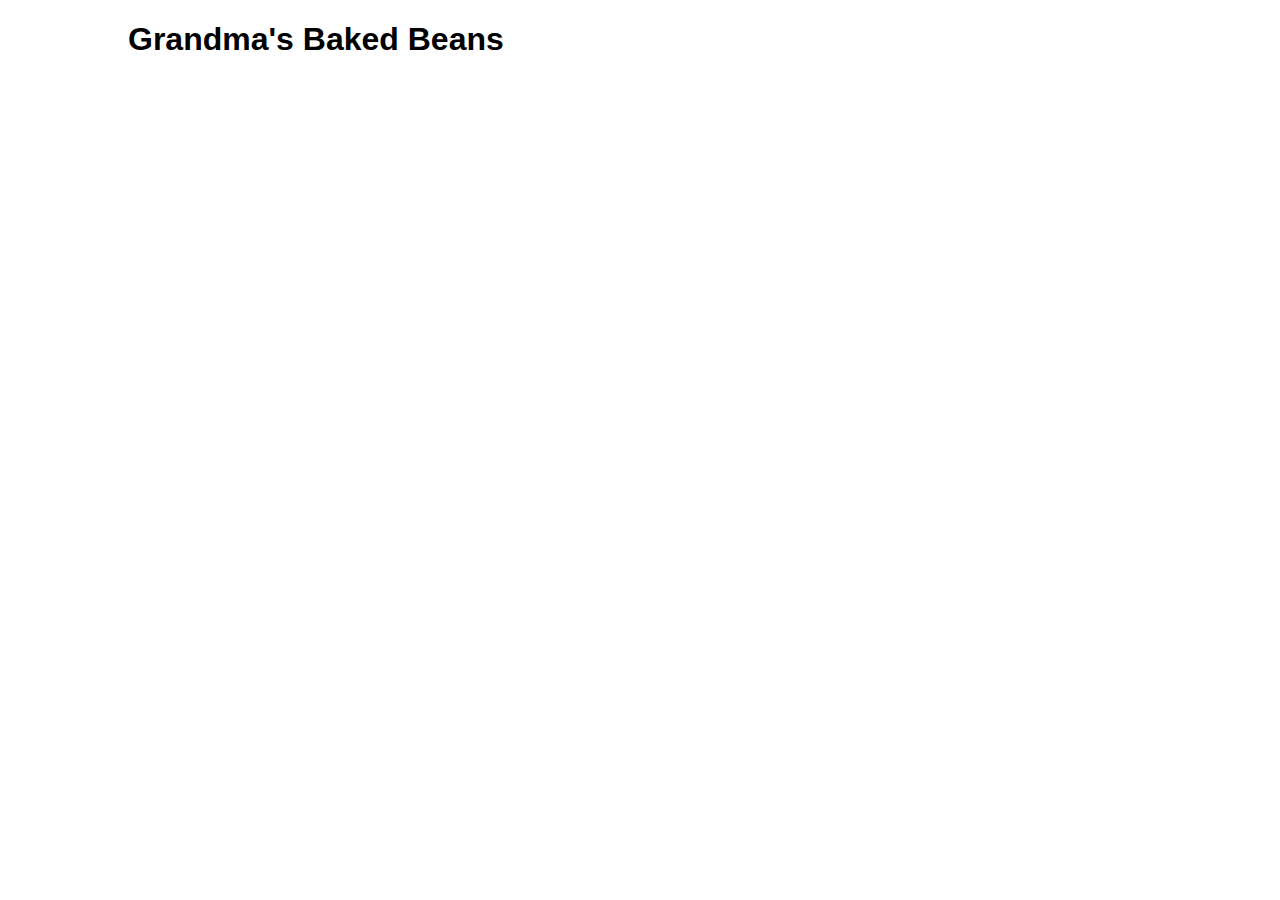
==== recipes/baked-beans.html @ 53f90329 "Add html page for baked beans" ====
<!DOCTYPE html>
<html lang="en">
<head>
    <meta charset="UTF-8">
    <meta name="viewport" content="width=device-width, initial-scale=1.0">
    <title>Recipes | Grandma's Baked Beans</title>
    <link rel="stylesheet" href="styles.css">
</head>
<body>
    <h1>Grandma's Baked Beans</h1>
</body>
</html>
---- recipes/styles.css ----
body {
    font-family: Arial, Helvetica, sans-serif;
    width: 500px;
    margin-left: 10%;
}

img {
    margin-left: 10%;
}

h6 {
    font-family: monospace;
    font-size: 8px;
    margin-left: 10%;
}

p {
    font-size: 12px;
}
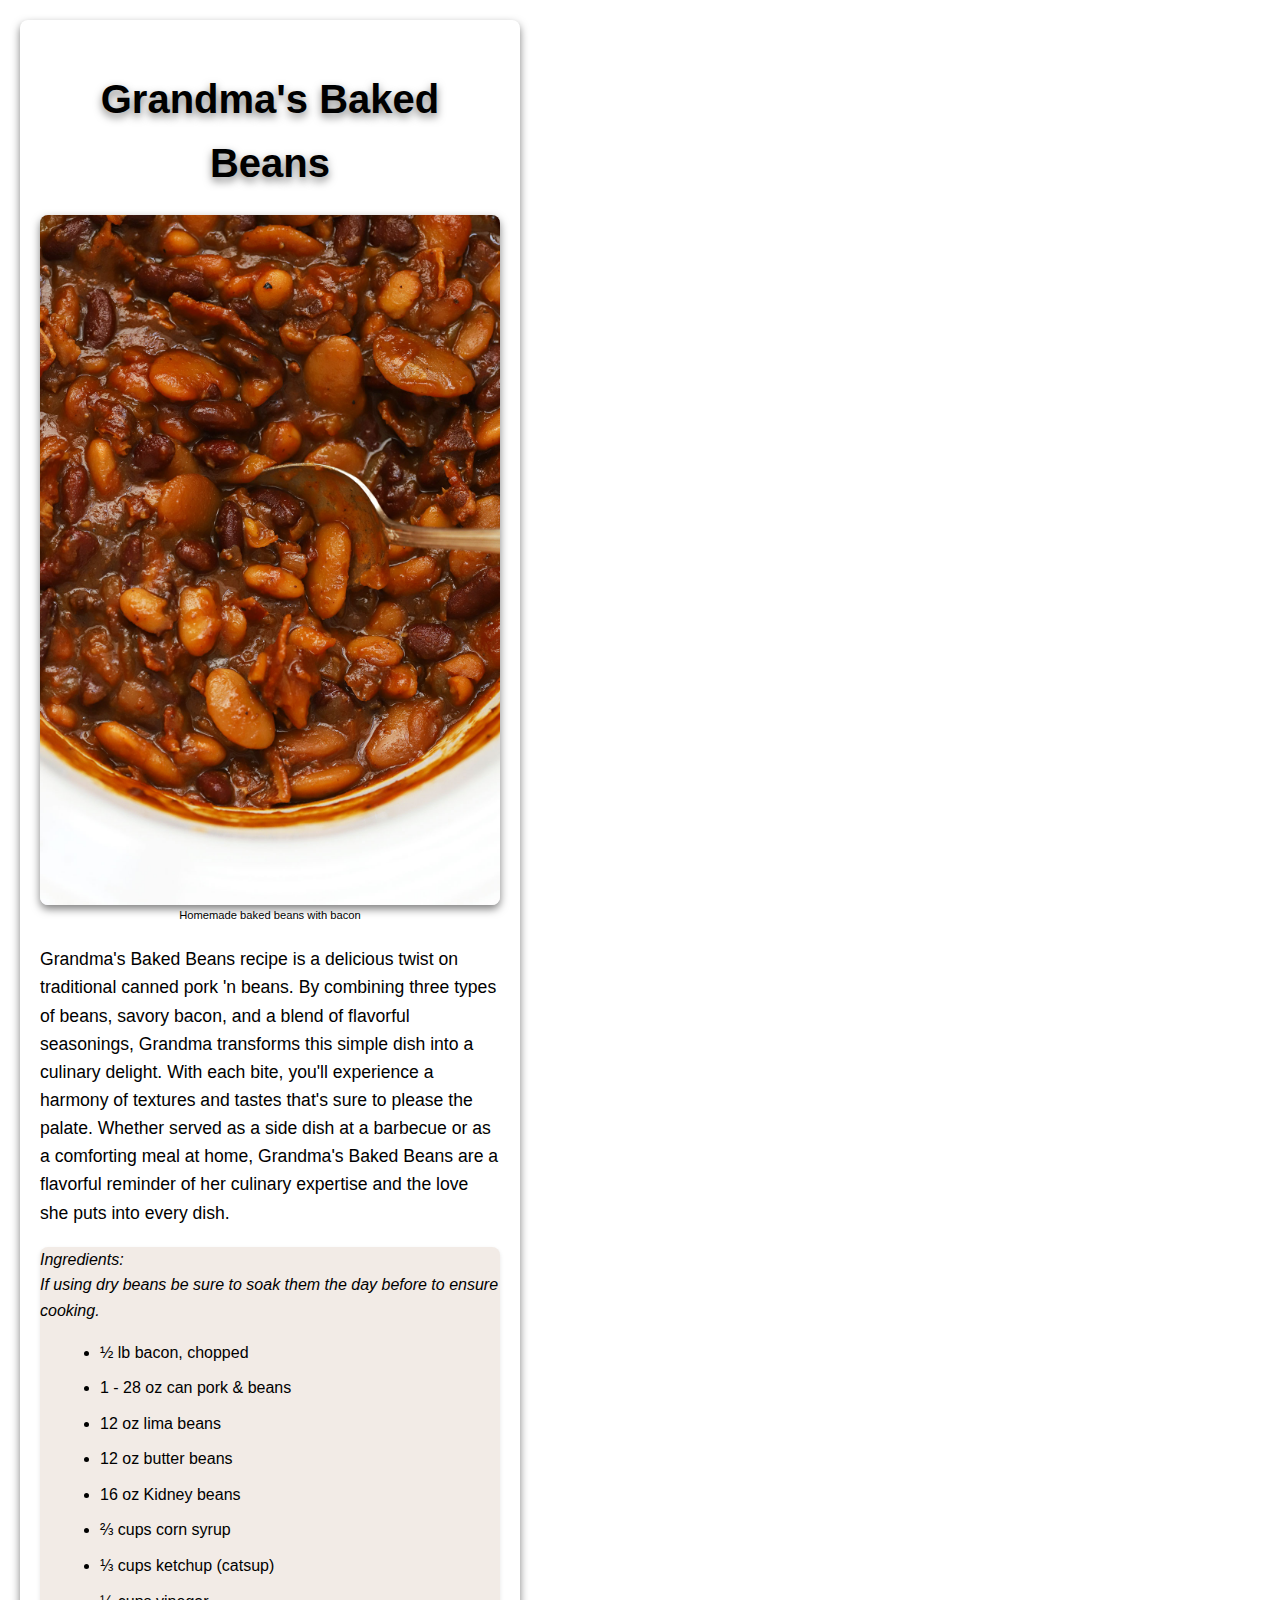
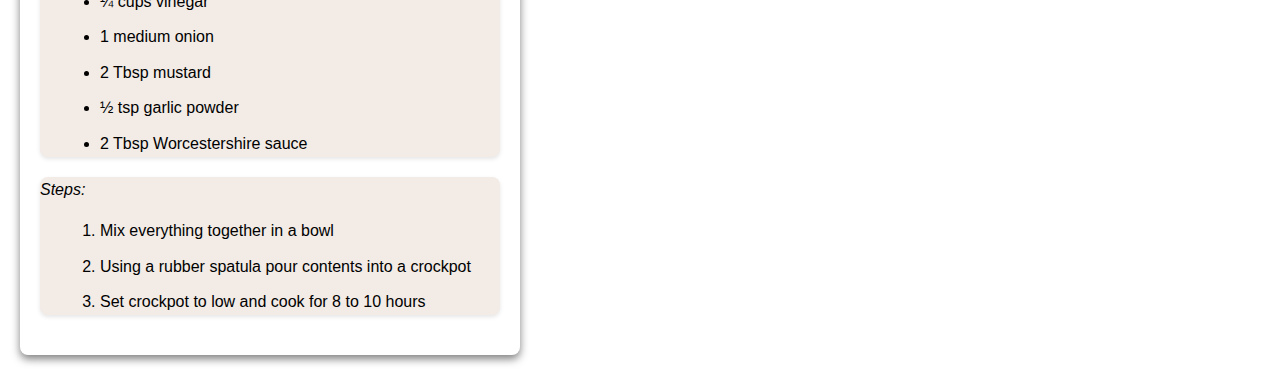
==== commit 9405c7be: "Add baked beans recipe page" ====
--- a/recipes/baked-beans.html
+++ b/recipes/baked-beans.html
@@ -7,6 +7,54 @@
     <link rel="stylesheet" href="styles.css">
 </head>
 <body>
-    <h1>Grandma's Baked Beans</h1>
+    <div class="container">
+        <header>
+            <h1>Grandma's Baked Beans</h1>
+        </header>
+        <div class="image">
+            <img src="images/baked-beans.jpg" alt="Close up of some baked beans">
+            <h6>Homemade baked beans with bacon</h6>
+        </div>
+        <div class="content">
+            <p>
+                Grandma's Baked Beans recipe is a delicious twist on 
+            traditional canned pork 'n beans. By combining three 
+            types of beans, savory bacon, and a blend of flavorful 
+            seasonings, Grandma transforms this simple dish into a 
+            culinary delight. With each bite, you'll experience a 
+            harmony of textures and tastes that's sure to please 
+            the palate. Whether served as a side dish at a barbecue 
+            or as a comforting meal at home, Grandma's Baked Beans 
+            are a flavorful reminder of her culinary expertise and 
+            the love she puts into every dish.
+            </p>
+            <div class="ingredients">
+                <em>Ingredients:</em><br>
+                <em>If using dry beans be sure to soak them the day before to ensure cooking.</em>
+                <ul>
+                    <li>&frac12; lb bacon, chopped</li>
+                    <li>1 - 28 oz can pork & beans</li>
+                    <li>12 oz lima beans</li>
+                    <li>12 oz butter beans</li>
+                    <li>16 oz Kidney beans</li>
+                    <li>&frac23; cups corn syrup</li>
+                    <li>&frac13; cups ketchup (catsup)</li>
+                    <li>&frac14; cups vinegar</li>
+                    <li>1 medium onion</li>
+                    <li>2 Tbsp mustard</li>
+                    <li>&frac12; tsp garlic powder</li>
+                    <li>2 Tbsp Worcestershire sauce</li>
+                </ul>
+            </div>
+            <div class="steps">
+                <em>Steps:</em>
+                <ol>
+                    <li>Mix everything together in a bowl</li>
+                    <li>Using a rubber spatula pour contents into a crockpot</li>
+                    <li>Set crockpot to low and cook for 8 to 10 hours</li>
+                </ol>
+            </div>
+        </div>
+    </div>                    
 </body>
 </html>--- a/recipes/styles.css
+++ b/recipes/styles.css
@@ -1,19 +1,73 @@
 body {
     font-family: Arial, Helvetica, sans-serif;
+    line-height: 1.6;
     width: 500px;
-    margin-left: 10%;
+    margin: 0;
+    padding: 20px;
 }
 
-img {
-    margin-left: 10%;
+.container {
+    max-width: 800px;
+    margin: 0 auto;
+    padding: 20px;
+    background-color: #fff;
+    border-radius: 8px;
+    box-shadow: 0 4px 8px rgba(0,0,0,0.5);
+}
+
+header {
+    text-align: center;
+    margin-bottom: 20px;
+}
+
+h1 {
+    font-size: 2.5em;
+    text-align: center;
+    text-shadow: 0 4px 8px rgba(0,0,0,0.5);
+    margin-bottom: 20px;
+}
+
+.image {
+    text-align: center;
+    margin-bottom: 20px;
+}
+
+.image img {
+    max-width: 100%;
+    height: auto;
+    border-radius: 8px;
+    box-shadow: 0 4px 8px rgba(0,0,0,0.5)
 }
 
 h6 {
-    font-family: monospace;
-    font-size: 8px;
-    margin-left: 10%;
+    font-size: 0.7em;
+    text-align: center;
+    margin-top: -5px;
+    margin-bottom: 20px;
+    font-weight: normal;
+}
+
+.content {
+    margin-bottom: 20px;
 }
 
 p {
-    font-size: 12px;
+    font-size: 1.1em;
+    margin-bottom: 20px;
+}
+
+.ingredients, .steps {
+    margin-bottom: 20px;
+    background-color: #f2ebe6;
+    border-radius: 8px;
+    box-shadow: 0 2px 4px rgba(0,0,0,0.1)
+}
+
+ul, ol {
+    margin-left: 20px;
+    margin-bottom: 20px;
+}
+
+li {
+    margin-bottom: 10px;
 }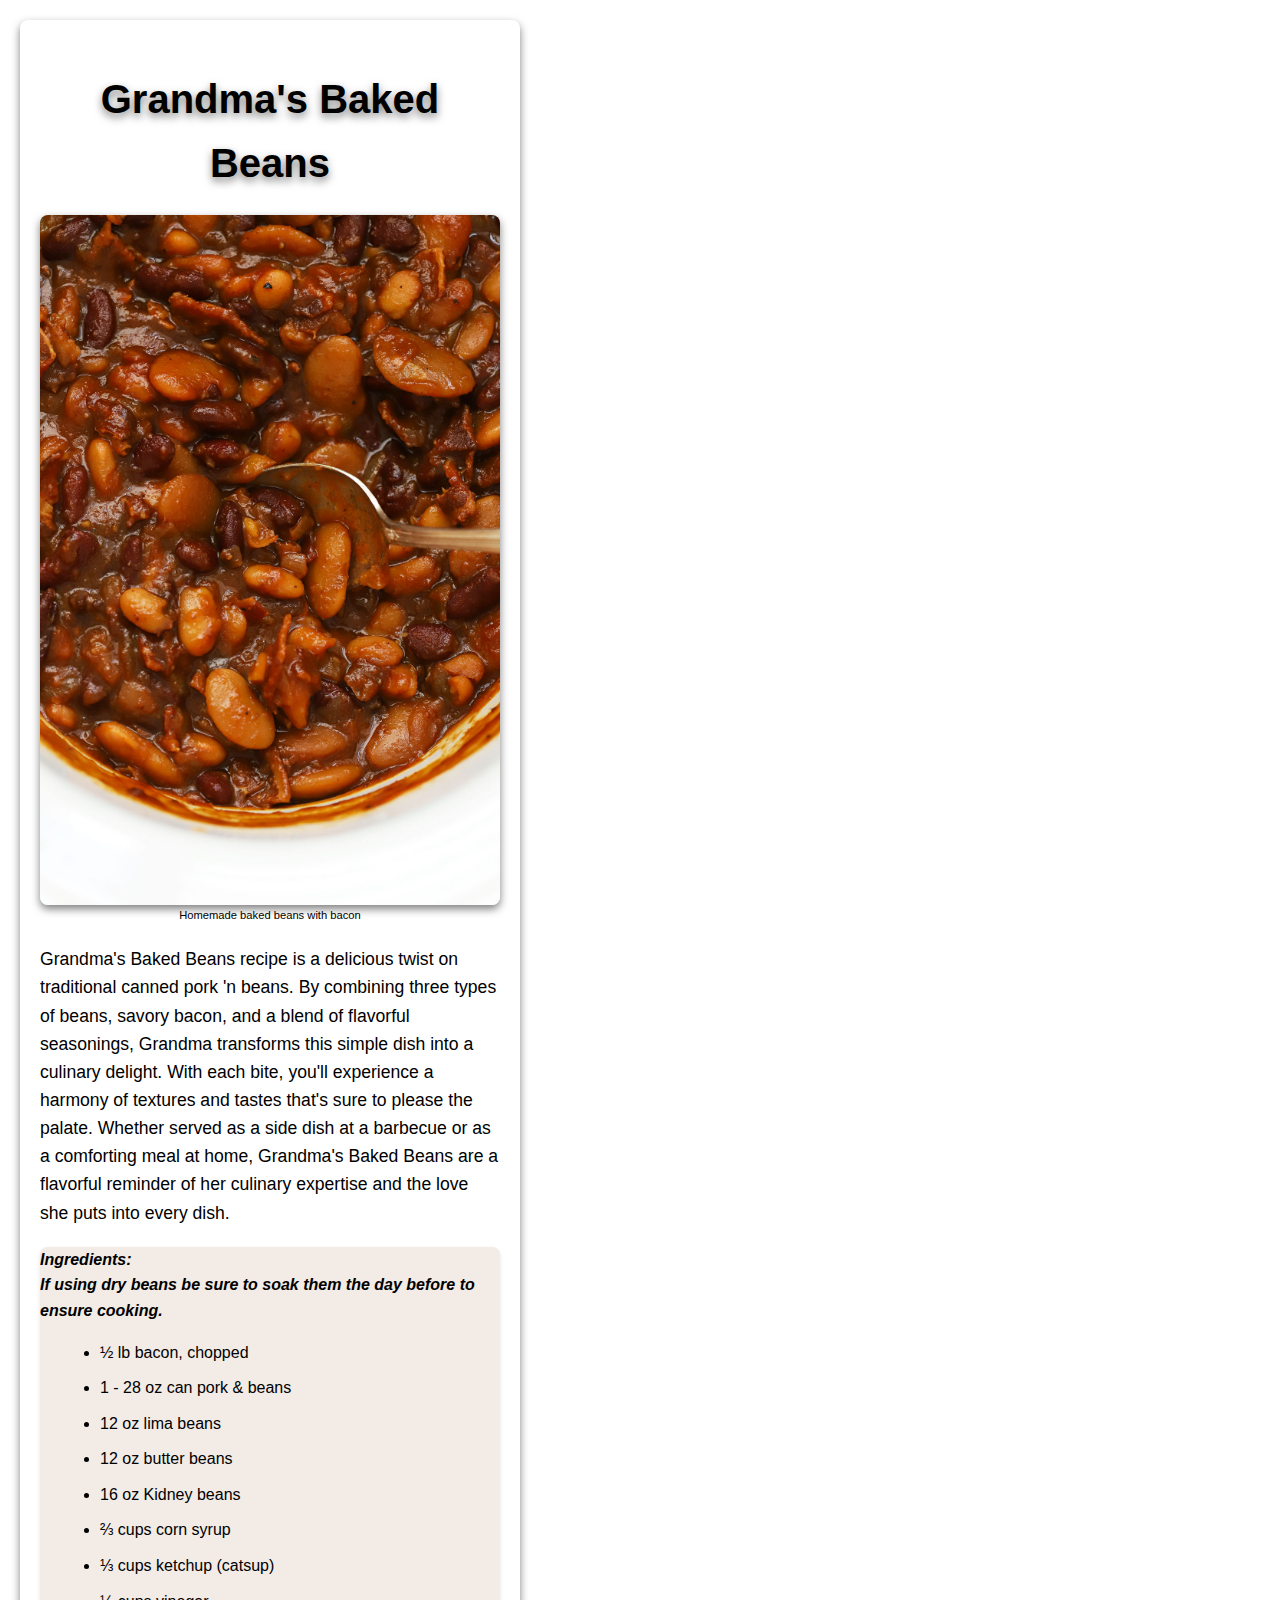
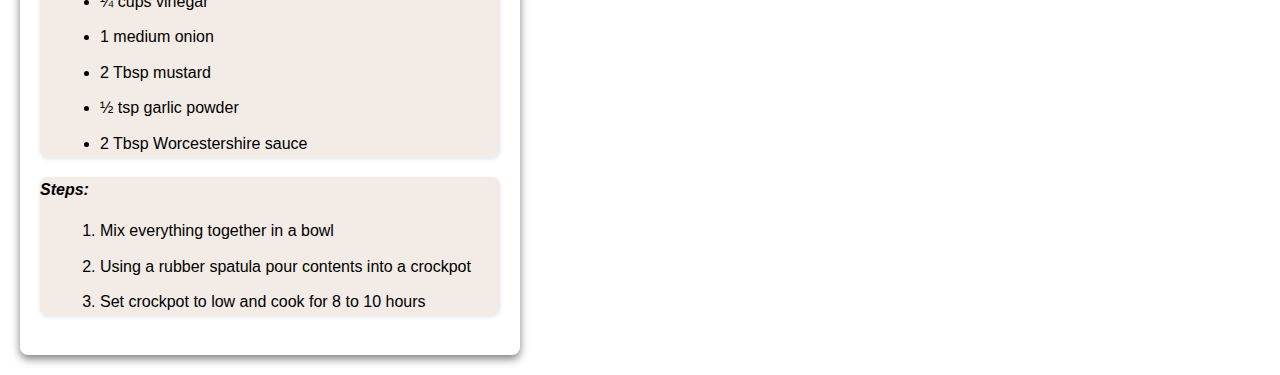
==== commit c151e2ae: "Change code for CSS location" ====
--- a/recipes/baked-beans.html
+++ b/recipes/baked-beans.html
@@ -4,7 +4,7 @@
     <meta charset="UTF-8">
     <meta name="viewport" content="width=device-width, initial-scale=1.0">
     <title>Recipes | Grandma's Baked Beans</title>
-    <link rel="stylesheet" href="styles.css">
+    <link rel="stylesheet" href="css/styles.css">
 </head>
 <body>
     <div class="container">
--- a/recipes/css/styles.css
+++ b/recipes/css/styles.css
@@ -0,0 +1,76 @@
+body {
+    font-family: Arial, Helvetica, sans-serif;
+    line-height: 1.6;
+    width: 500px;
+    margin: 0;
+    padding: 20px;
+}
+
+.container {
+    max-width: 800px;
+    margin: 0 auto;
+    padding: 20px;
+    background-color: #fff;
+    border-radius: 8px;
+    box-shadow: 0 4px 8px rgba(0,0,0,0.5);
+}
+
+header {
+    text-align: center;
+    margin-bottom: 20px;
+}
+
+h1 {
+    font-size: 2.5em;
+    text-align: center;
+    text-shadow: 0 4px 8px rgba(0,0,0,0.5);
+    margin-bottom: 20px;
+}
+
+.image {
+    text-align: center;
+    margin-bottom: 20px;
+}
+
+.image img {
+    max-width: 100%;
+    height: auto;
+    border-radius: 8px;
+    box-shadow: 0 4px 8px rgba(0,0,0,0.5)
+}
+
+h6 {
+    font-size: 0.7em;
+    text-align: center;
+    margin-top: -5px;
+    margin-bottom: 20px;
+    font-weight: normal;
+}
+
+.content {
+    margin-bottom: 20px;
+}
+
+p {
+    font-size: 1.1em;
+    margin-bottom: 20px;
+}
+
+.ingredients, .steps {
+    margin-bottom: 20px;
+    background-color: #f2ebe6;
+    border-radius: 8px;
+    box-shadow: 0 2px 4px rgba(0,0,0,0.1)
+}
+
+em{
+    font-weight: bold;
+}
+ul, ol {
+    margin-left: 20px;
+    margin-bottom: 20px;
+}
+
+li {
+    margin-bottom: 10px;
+}